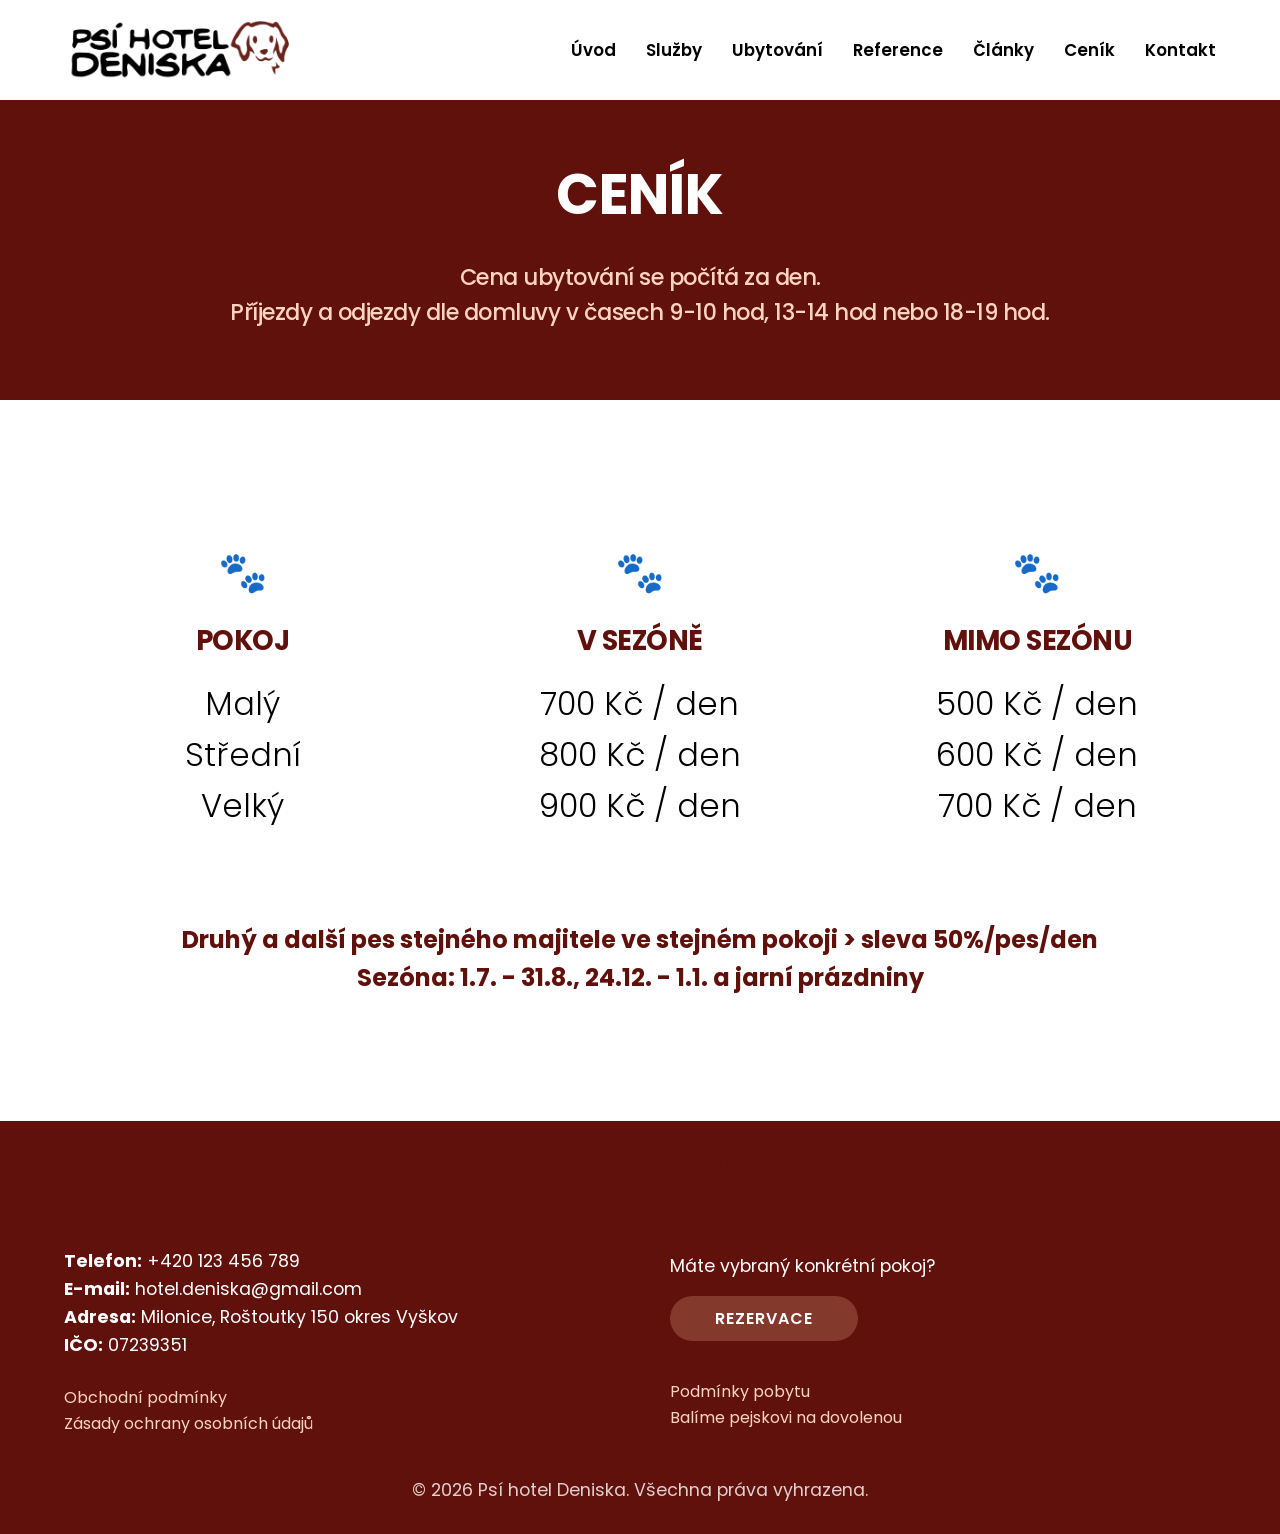
==== cenik.html @ 5210f663 "Add files via upload" ====
<!DOCTYPE html>
<html lang="cs">
<head>
    <meta charset="UTF-8">
    <meta name="viewport" content="width=device-width, initial-scale=1.0">
    <title>Psí hotel Deniska</title>
    <link rel="icon" type="image/x-icon" href="favicon.png">
    <link rel="preconnect" href="https://fonts.googleapis.com">
<link rel="preconnect" href="https://fonts.gstatic.com" crossorigin>
<link href="https://fonts.googleapis.com/css2?family=Poppins:ital,wght@0,100;0,200;0,300;0,400;0,500;0,600;0,700;0,800;0,900;1,100;1,200;1,300;1,400;1,500;1,600;1,700;1,800;1,900&display=swap" rel="stylesheet">
    
    <!-- Tvůj styl -->
    <link rel="stylesheet" href="style.css">
</head>
<body>

    <!-- HLAVIČKA S LOGEM A HAMBURGEREM -->
    <header class="main-header">
        <div class="container header-flex">
            <!-- Logo místo původního textového nadpisu -->
            <div class="logo">
                <a href="index.html"><img src="logo.png" alt="Psí hotel Deniska"></a>
            </div>
            
            <!-- Čisté CSS mobilní menu -->
            <input type="checkbox" id="menu-toggle">
            <label for="menu-toggle" class="hamburger-icon">
                <span></span>
                <span></span>
                <span></span>
            </label>

            <nav class="main-nav">
                <a href="index.html">Úvod</a>
                <a href="sluzby.html">Služby</a>
                <a href="ubytovani.html">Ubytování</a>
                <a href="reference.html">Reference</a>
                <a href="pomahame.html">Články</a>
                <a href="cenik.html">Ceník</a>
                <a href="kontakt.html">Kontakt</a>
            </nav>
        </div>
    </header>

    <!-- BANNER STRÁNKY -->
    <section class="page-banner">
        <div class="container">
            <h1>CENÍK</h1>
            <P class="subtitle">Cena ubytování se počítá za den.<br>

Příjezdy a odjezdy dle domluvy v časech

9-10 hod, 13-14 hod nebo 18-19 hod.</P>
        </div>
    </section>
    
    
    
     <section class="contact-info-sections">
        <div class="container grid-3" class="fifi">
            <div class="contact-card">
                <div class="paw-icon">🐾</div>
                <h3>POKOJ</h3>
                <h5 class="fifi">Malý<BR>Střední<br>Velký</h5>

            </div>
            <div class="contact-card">
                <div class="paw-icon">🐾</div>
            
                <h3>V SEZÓNĚ</h3>
                <h5>700 Kč / den<BR>800 Kč / den<br>900 Kč / den</h5>
            
            </div>
            <div class="contact-card">
                <div class="paw-icon">🐾</div>
            
            
                <h3>MIMO SEZÓNU</h3>
                <h5>500 Kč / den<BR>600 Kč / den<br>700 Kč / den</h5></div>
        </div>
        
    </section>
    <section class="page-banner3">
    <div class="container">
            <p><b>Druhý a další pes stejného majitele
ve stejném pokoji  >  
sleva 50%/pes/den<br>Sezóna: 1.7. - 31.8., 24.12. - 1.1. a jarní prázdniny</b></p>
        </div>
    </section>
    
    
    
    
    
    
    
    
    
    
    
    
    
    
    <!-- PATIČKA -->
    <footer class="main-footer">
        <div class="container">
            <h2>Rezervace a kontakt</h2>
            <div class="grid-2">
                <div class="footer-contacts">
                    <p><strong>Telefon:</strong> +420 123 456 789</p>
                    <p><strong>E-mail:</strong> hotel.deniska@gmail.com</p>
                    <p><strong>Adresa:</strong> Milonice, Roštoutky 150 okres Vyškov </p>
                    <p><strong>IČO:</strong> 07239351</p><br>
                    <a href="obchodni.html" class="podm">Obchodní podmínky</a><br>
                    <a href="zasady.html"class="podm">Zásady ochrany osobních údajů</a>
                </div>
                <div class="footer-info">
                    <p>Máte vybraný konkrétní pokoj?</p>
                    <a href="kontakt.html" class="btn">rezervace</a><br>
                    
                    <a href="podminky.html"class="podm">Podmínky pobytu</a><br>
                    <a href="balime.html"class="podm">Balíme pejskovi na dovolenou</a>
                </div>
            </div>
            <div class="copyright">
                <p>&copy; 2026 Psí hotel Deniska. Všechna práva vyhrazena.</p>
            </div>
        </div>
    </footer>


</body>
</html>
---- style.css ----
/* --- RESET A ZÁKLADNÍ NASTAVENÍ --- */
* {
	margin: 0;
	padding: 0;
	box-sizing: border-box;
}

body {
    /* Natvrdo nasazený font Poppins pro celý web */
	font-family: 'Poppins', sans-serif !important;
	background-color: #ffffff;
	color: #000;
	line-height: 1.6;
}

.container {
	width: 90%;
	max-width: 1200px;
	margin: 0 auto;
}

p {
	font-size: 1.1rem;
}

/* --- STRIKTNÍ DESIGN PRAVIDLA ZE ZADÁNÍ --- */
section {
	padding: 100px 0;
}

/* Absolutní zákaz jakýchkoli ohraničení, čar a rámečků */
*, *:before, *:after {
	border: none !important;
	outline: none !important;
}

/* --- TYPOGRAFIE S FONTEM POPPINS --- */
h1, h2, h3, .logo, .email-highlight-box a, .subtitle, .section-subtitle {
	font-family: 'Poppins', sans-serif !important;
	font-weight: 700 !important;
 /* Výrazné, tučné nadpisy */
	letter-spacing: -0.5px;
 /* Moderní užší vzhled u velkých nadpisů */;
}

h1 {
	font-size: 3.5rem;
	color: #FFF;
	margin-bottom: 20px;
	margin-top: +30px;
}

h2 {
	font-size: 2.8rem;
	color: #60110C;
 /* Tmavě vínová */
	margin-bottom: 50px;
	text-align: center;
}

h3 {
	font-size: 1.7rem;
	color: #60110C;
	margin-bottom: 15px;
}

.subtitle {
	font-size: 1.4rem;
	color: #ffd3c3;
	margin-bottom: 40px;
	font-weight: 500 !important;
}

.subtitle-slideshow {
	font-size: 1.4rem;
	color: #fff;
	margin-bottom: 40px;
	font-weight: 500 !important;
}

.section-subtitle {
	font-size: 1.3rem;
	color: #BC7C64;
	margin-bottom: 20px;
}

/* --- TLAČÍTKA A ODKAZY --- */
.btn {
	display: inline-block;
	background-color: #BC7C64;
	color: #FFF;
	padding: 16px 32px;
	text-decoration: none;
	font-weight: 600;
	border-radius: 50px;
 /* Zaoblený styl z letáků */
	text-transform: uppercase;
	letter-spacing: 1px;
	font-size: 0.9rem;
	transition: background-color 0.3s ease;
}

.btn:hover {
	background-color: #60110C;
}

.btn-slideshow {
	display: inline-block;
	background-color: #ffffff5b;
	color: #FFF;
	padding: 18px 36px;
	text-decoration: none;
	font-weight: 600;
	border-radius: 50px;
 /* Zaoblený styl z letáků */
	text-transform: uppercase;
	letter-spacing: 1px;
	font-size: 1.2rem;
	transition: background-color 0.3s ease;
}

.btn-slideshow:hover {
	background-color: #00000071;
}

/* --- FIXNÍ HLAVIČKA A NAVIGACE --- */
.main-header {
	background-color: #FFF;
	padding: 20px 0;
	position: fixed;
	top: 0;
	left: 0;
	width: 100%;
	z-index: 1000;
}

.header-flex {
	display: flex;
	justify-content: space-between;
	align-items: center;
}

.logo img {
	display: block;
	height: 60px;
	width: auto;
}

.main-nav {
	display: flex;
	align-items: center;
}

.main-nav a {
	color: #000;
	text-decoration: none;
	margin-left: 30px;
	font-weight: 600;
	font-size: 1.05rem;
	transition: color 0.3s ease;
}

.main-nav a:hover, 
.main-nav a.active {
	color: #BC7C64;
}

#menu-toggle {
	display: none;
}

.icon img {
	width: 40%;
	height: 40%;
	margin: 40px;
	object-fit: contain;
	overflow: hidden;
}

.btn {
	padding: 20px 45px;
	margin: 30px 0;
	font-size: larger;
}

.hamburger-icon {
	display: none;
	cursor: pointer;
	flex-direction: column;
	gap: 6px;
}

.hamburger-icon span {
	display: block;
	width: 30px;
	height: 3px;
	background-color: #60110C;
	transition: 0.3s ease;
}

/* --- ÚVODNÍ BANNERY (KOMPENZACE FIXNÍHO MENU) --- */
.hero-section {
	background-color: #60110C;
	padding: 250px 0 150px 0;
	text-align: center;
}

.hero-content {
	max-width: 800px;
	margin: 0 auto;
}

.page-banner {
	background-color: #60110C;
	padding-top: 120px;
	text-align: center;
	height: 400px;
}
.page-banner2 {
	background-color: #ffffff;
	text-align: center;
    height: 250px;
    margin-bottom: -100px;
}
.page-banner2 h1 {
    color: #60110C;
    margin-top: -50px;
    margin-bottom: -50px;
}
.page-banner2 p {
    color: #000;
    font-weight: 700;
    margin-top: 50px;
    margin-bottom: -100px;
    font-size: x-large;
}

.page-banner3 {
	background-color: #ffffff;
	text-align: center;
	height: 200px;
    color: #60110C;
    margin-bottom: 100px;
    margin-top: -150px;
    font-weight: 400;
}.page-banner3 p {
	background-color: #ffffff;
	text-align: center;
	height: 200px;
    color: #60110C;
    font-size: x-large;
    font-weight: 350;
}
/* --- GRIDS A STRUKTURY --- */
.grid-4 {
	display: grid;
	grid-template-columns: repeat(auto-fit, minmax(250px, 1fr));
	gap: 40px;
}

.grid-3 {
	display: grid;
	grid-template-columns: repeat(auto-fit, minmax(300px, 1fr));
	gap: 40px;
}

.grid-2 {
	display: grid;
	grid-template-columns: repeat(auto-fit, minmax(300px, 1fr));
	gap: 60px;
	align-items: center;
}

/* --- DETAILNÍ STRÁNKY SLUŽEB / KARTY --- */
.service-detail-section {
	background-color: #FFF;
}

.service-text {
	position: relative;
}

.service-number {
	display: block;
	font-size: 4rem;
	font-weight: 700;
	color: #BC7C64;
	opacity: 0.2;
	line-height: 1;
	margin-bottom: 10px;
}

.service-text h2 {
	text-align: left;
	margin-bottom: 25px;
}

.dlouhy {
	padding: 10% 15%;
	font-size: large;
}

.service-text p {
	color: #000;
	margin-bottom: 20px;
	font-size: 1.1rem;
	font-weight: 400;
}

.btn-large {
	margin: 20px 30px;
	padding: auto;
	height: auto;
	width: 30rem;
	align-items: center;
	border-radius: 15px;
	font-size: 1.5rem;
	text-wrap-mode: wrap;
	text-wrap-style: balance;
}

.btn-large3 {
	margin: 20px 30px;
	padding: auto;
	height: auto;
	width: 30rem;
	align-items: center;
	border-radius: 15px;
	font-size: 1.5rem;
	text-wrap-mode: wrap;
	text-wrap-style: balance;
    color: #60110C;
    background-color: #ffefe0;
}
.btn-large3:hover {
	margin: 20px 30px;
	height: auto;
	width: 30rem;
	align-items: center;
	border-radius: 15px;
	font-size: 1.5rem;
	text-wrap-mode: wrap;
	text-wrap-style: balance;
    color: #000;
    background-color: #BC7C64;
}

@media (max-width: 769px) {
	body {
		margin: 0;
	}

	.btn {
		background-color: #BC7C64;
		color: #fff;
		text-decoration: none;
		padding: 1rem 2rem;
		width: auto;
		height: auto;
		text-wrap-mode: wrap;
		text-wrap-style: balance;
		font-weight: 600;
		border-radius: 15px;
 /* Zaoblený styl z letáků */
		text-transform: uppercase;
		font-size: 1.2rem;
		letter-spacing: 1px;
		transition: background-color 0.3s ease;
	}
}

.card {
	background-color: #fff;
	padding: 30px;
	text-align: center;
}

.card-link {
	display: inline-block;
	margin-top: 15px;
	color: #BC7C64;
	text-decoration: none;
	font-weight: bold;
	text-transform: uppercase;
}

.card-link:hover {
	color: #60110C;
}

/* --- GRAFICKÉ BLOKY A STRÁNKA UBYTOVÁNÍ --- */
.room-category-section {
	padding: 100px 0;
}

.room-category-section.bg-dark {
	background-color: #60110C;
}

.category-intro {
	text-align: center;
	max-width: 700px;
	margin: -30px auto 60px auto;
	font-size: 1.2rem;
}

.room-block {
	margin-bottom: 80px;
}

.room-desc {
	font-size: 1.1rem;
	margin-bottom: 25px;
}

.image-gallery-grid {
	display: grid;
	grid-template-columns: repeat(auto-fit, minmax(280px, 1fr));
	gap: 20px;
	overflow: hidden;
	height: 400px;
}

.image-gallery-grid img {
	flex-shrink: 0;
	width: 380px;
	min-width: 100%;
	min-height: 100%;
	object-fit: cover;
}

.placeholder-graphic, .placeholder-graphic-alt, .placeholder-graphic-charity,
.gallery-img-placeholder, .gallery-img-placeholder-light {
	height: 400px;
	display: flex;
	justify-content: center;
	align-items: center;
	font-size: 1.5rem;
	border-radius: 12px;
}

.ref-graphic {
	color: #60110C;
}

h6 {
	color: #BC7C64;
	font-size: 1.7rem;
	margin: 3%;
}

@view-transition {
	navigation: auto;
}

.arrow:hover {
	width: 153px;
	transition: 0.2s;
	opacity: 100%;
}

.placeholder-graphic, .gallery-img-placeholder {
	background-color: #BC7C64;
	color: #FFF;
}

.placeholder-graphic-alt, .placeholder-graphic-charity {
	background-color: #60110C;
	color: #FFF;
}

.gallery-img-placeholder-light {
	background-color: #FFF;
	color: #60110C;
	height: 250px;
}

.gallery-img-placeholder {
	height: 250px;
}

.text-white {
	color: #FFF !important;
}

.text-terracotta {
	color: #BC7C64 !important;
}

/* --- STRÁNKA KONTAKT A REZERVACE --- */
.contact-info-section {
	background-color: #FFF;
	margin-top: -90px;
}

.contact-info-sections {
	background-color: #FFF;
	margin: 0;
}

.contact-card {
	text-align: center;
	padding: 40px 20px;
}

.contact-card1 {
	text-align: center;
	padding: 40px 20px;
}

.contact-card1 p {
	font-size: 1.7rem;
	font-weight: 600;
}

.contact-card1 a {
	font-size: 1.7rem;
	text-decoration: none;
	font-weight: 600;
}

.ref-card {
	text-align: center;
	padding: 40px 40px;
	border-radius: 3vh;
	background-color: #ffffff;
	box-shadow: 1vh 1vh 2vh  #0000005e;
}

.ref-card-index {
	text-align: center;
	padding: 40px 40px;
	align-self: auto;
	background-color: #ffffff;
	box-shadow: 1vh 1vh 2vh  #0000005e;
	height: 400px;
	justify-content: center;
	align-items: center;
	border-radius: 12px;
}

.ref-card img {
	border-radius: 2vh;
	width: 70%;
}

.paw-icon {
	font-size: 2.5rem;
	color: #ffffff;
	margin-bottom: 15px;
}

.contact-link-text {
	color: #000;
	text-decoration: none;
	font-weight: 600;
	font-size: 1.2rem;
	transition: color 0.3s ease;
}

.contact-link-text:hover {
	color: #BC7C64;
}

.reservation-guide-section {
	background-color: #FFF;
	padding-top: 0;
}

.reservation-box {
	max-width: 800px;
	margin: 0 auto;
	text-align: center;
}

.guide-lead {
	font-size: 1.25rem;
	margin-bottom: 25px;
}

/* Vínový e-mailový blok přesně z letáku */
.email-highlight-box {
	background-color: #60110C;
	padding: 22px 45px;
	display: inline-block;
	border-radius: 12px;
	margin-bottom: 50px;
}

.email-highlight-box a {
	color: #FFF;
	font-size: 1.9rem;
	text-decoration: none;
	letter-spacing: 0.5px;
}

.guide-content {
	text-align: left;
	max-width: 700px;
	margin: 0 auto;
}

.guide-content h3 {
	margin-bottom: 30px;
	text-align: center;
}

.reservation-list {
	list-style: none;
}

.reservation-list li {
	position: relative;
	padding-left: 35px;
	margin-bottom: 20px;
	font-size: 1.1rem;
}

.reservation-list li::before {
	content: "🐾";
	position: absolute;
	left: 0;
	top: 2px;
	color: #ffffff;
	font-size: 1.1rem;
}

.copyright {
	margin-top: 40px;
}

.podm {
	color: #ffd3c3;
	text-decoration: none;
}
/* --- PATIČKA --- */
.main-footer {
	background-color: #60110C;
	color: #FFF;
	padding: 4px 0 30px 0;
}

.main-footer .btn {
	margin-top: 15px;
	margin-bottom: 38px;
	padding: 10px 45px;
	font-size: medium;
	background-color: #bc7b6461;
}

.copyright {
	text-align: center;
	font-size: 0.9rem;
	opacity: 0.8;
}
¨
.fifi h5 {
    font-size: larger;
}

h5 {
    font-size: xx-large;
    font-weight: 300;
}



/* --- ANIMOVANÉ MOBILNÍ HAMBURGER MENU --- */
@media (max-width: 1268px) {
	section, .room-category-section {
		padding: 60px 0;
	}

	.hero-section {
		padding: 160px 0 60px 0;
	}

	.page-banner {
		padding: 140px 0 40px 0;
	}

	h1 {
		font-size: 2.5rem;
	}

	h2 {
		font-size: 2.2rem;
		margin-bottom: 30px;
	}

	.service-text h2, .service-number, .service-text, .category-intro {
		text-align: center;
	}

	.email-highlight-box {
		padding: 15px 20px;
		width: 100%;
	}

	.email-highlight-box a {
		font-size: 1.3rem;
	}

	.hamburger-icon {
		display: flex;
	}

	.main-nav {
		display: flex;
		flex-direction: column;
		width: 100%;
		background-color: #FFF;
		position: absolute;
		top: 100%;
		left: 0;
		padding: 0;
		max-height: 0;
		opacity: 0;
		overflow: hidden;
		visibility: hidden;
		transition: max-height 0.5s ease-in-out, opacity 0.4s ease-in-out, visibility 0.5s;
	}

	.main-nav a {
		margin: 15px 0;
		font-size: 1.2rem;
		width: 100%;
		text-align: center;
		margin-left: 0;
	}

	#menu-toggle:checked ~ .main-nav {
		max-height: 500px;
		opacity: 1;
		visibility: visible;
		padding: 20px 0;
	}

	#menu-toggle:checked ~ .hamburger-icon span:nth-child(1) {
		transform: rotate(45deg) translate(6px, 6px);
	}

	#menu-toggle:checked ~ .hamburger-icon span:nth-child(2) {
		opacity: 0;
	}

	#menu-toggle:checked ~ .hamburger-icon span:nth-child(3) {
		transform: rotate(-45deg) translate(6px, -7px);
	}
}

/* --- STYLY PRO REZERVAČNÍ FORMULÁŘ S KALKULAČKOU --- */
.form-section {
	background-color: #FFF;
}

.booking-form {
	max-width: 900px;
	margin: 0 auto;
}

/* Uspořádání prvků do čisté mřížky (2 sloupce na desktopu) */
.form-grid {
	display: grid;
	grid-template-columns: repeat(auto-fit, minmax(350px, 1fr));
	gap: 30px;
	margin-bottom: 50px;
}

.form-group {
	display: flex;
	flex-direction: column;
	gap: 8px;
}

.form-group label {
	font-size: 1rem;
	font-weight: 600;
	color: #60110C;
 /* Elegantní vínová pro popisky */;
}

/* Čistý design políček - ABSOLUTNĚ BEZ OHRANIČENÍ (border: none) */
.form-group input, 
.form-group select {
	font-family: 'Poppins', sans-serif !important;
	background-color: #FFF;
	box-shadow: 0 4px 20px rgba(96, 17, 12, 0.08);
 /* Velmi jemný vínový stín místo čáry pro definici tvaru */
	padding: 16px 20px;
	font-size: 1rem;
	color: #000;
	border-radius: 8px;
	transition: background-color 0.3s ease, color 0.3s ease, box-shadow 0.3s ease;
	-webkit-appearance: none;
 /* Odstranění šipek a defaultního vzhledu na iOS/Safari */
	-moz-appearance: none;
	appearance: none;
}



/* Zajištění bílé ikony kalendáře při aktivaci políčka */
.form-group input:focus::-webkit-calendar-picker-indicator {
	filter: invert(1);
}

/* BOX S DYNAMICKÝM VÝPOČTEM CENY */
.price-calculation-box {
	background-color: #60110C;
 /* Celobarevný vínový blok bez jakýchkoli čar */
	color: #FFF;
	padding: 40px;
	border-radius: 12px;
	text-align: center;
	margin-bottom: 50px;
}

.price-calculation-box h3 {
	color: #FFF !important;
	margin-bottom: 20px;
	font-size: 1.6rem;
}

.price-details {
	font-size: 1.1rem;
	margin-bottom: 20px;
}

.season-text {
	font-size: 0.95rem;
	margin-top: 5px;
	font-weight: 500;
}

.final-price {
	font-size: 2.2rem;
	font-weight: 700;
}

.final-price span {
	color: #BC7C64;
 /* Výsledná cena zvýrazněná terakotovou barvou */;
}

/* Vycentrování odesílacího tlačítka */
.center-text {
	text-align: center;
}

.booking-form .btn {
	cursor: pointer;
	padding: 30px;
	font-size: 1.5rem;
	font-family: 'Poppins', sans-serif !important;
}

/* RESPONZIVITA PRO MOBILNÍ TELEFONY */
@media (max-width: 768px) {
	body {
		margin: 0vw;
	}

	div {
		padding: +1vw;
	}

	.form-grid {
		grid-template-columns: 1fr;
 /* Na mobilu se políčka seřadí do jednoho sloupce pod sebe */
		gap: 20px;
	}

	.price-calculation-box {
		padding: 30px 20px;
	}

	.final-price {
		font-size: 1.8rem;
	}
}

/* Klasická políčka i standardní selecty bez ohraničení - vše pod sebou */
.form-field input, 
.form-field select {
	font-family: 'Poppins', sans-serif !important;
	background-color: #FFF !important;
 /* Výchozí bílé pozadí */
	box-shadow: 0 4px 20px rgba(96, 17, 12, 0.08) !important;
 /* Jemný stín místo čáry */
	padding: 16px 20px !important;
	font-size: 1rem !important;
	color: #000 !important;
	border-radius: 8px !important;
	border: none !important;
	width: 100% !important;
	display: block;
	transition: box-shadow 0.3s ease !important;
}

/* OPRAVA: Při aktivaci a psaní zůstane pozadí bílé a text černý */
.form-field input:focus, 
.form-field select:focus {
	background-color: #FFF !important;
 /* Držíme čistě bílou barvu */
	color: #000 !important;
 /* Text zůstává černý a skvěle čitelný */
	box-shadow: 0 4px 25px rgba(96, 17, 12, 0.18) !important;
 /* Pouze mírně zvýrazníme stín pro moderní efekt */;
}

/* Ikona kalendáře zůstane tmavá, aby byla na bílém pozadí vidět */
.form-field input:focus::-webkit-calendar-picker-indicator {
	filter: none !important;
}



/* --- Banner Slideshow Background Container --- */
.banner-slideshow {
	padding: 250px 0 150px 0;
	text-align: center;
	position: relative;
	width: 100%;
	overflow: hidden;
	background-color: #111;
 /* Fallback color */;
}

/* The permanent black opaque overlay sitting over the images */
.banner-slideshow::after {
	content: '';
	position: absolute;
	top: 0;
	left: 0;
	width: 100%;
	height: 100%;
	background-color: rgba(0, 0, 0, 0.5);
 /* 50% darkness - change to 0.7 for darker, 0.3 for lighter */
	z-index: 2;
	pointer-events: none;
}

/* Individual background slide layers */
.banner-slideshow .bg-slide {
	position: absolute;
	top: 0;
	left: 0;
	width: 100%;
	height: 100%;
	opacity: 0;
	background-size: cover;
	background-position: center;
	background-repeat: no-repeat;
	z-index: 1;
	animation: bannerFade 16s infinite ease-in-out;
 /* 16s total animation loop */;
}

/* Staggering the animation timing for 4 background images */
.banner-slideshow .bg-slide:nth-child(1) {
	animation-delay: 0s;
}

.banner-slideshow .bg-slide:nth-child(2) {
	animation-delay: 4s;
}

.banner-slideshow .bg-slide:nth-child(3) {
	animation-delay: 8s;
}

.banner-slideshow .bg-slide:nth-child(4) {
	animation-delay: 12s;
}

/* Crossfade loop calculations for 4 images */
@keyframes bannerFade {
	0% {opacity: 0;}

	6.25% {opacity: 1;}

	25% {opacity: 1;}

	31.25% {opacity: 0;}

	100% {opacity: 0;}
}

/* The actual text/content of your banner */
.banner-content {
	position: relative;
	z-index: 3;
 /* Places content cleanly above the background and dark overlay */
	height: 100%;
	display: flex;
	flex-direction: column;
	justify-content: center;
	align-items: center;
	color: #ffffff;
	text-align: center;
	padding: 20px;
}

.about-graphic {
	height: 400px;
	display: flex;
	justify-content: center;
	align-items: center;
	font-size: 1.5rem;
	border-radius: 12px;
	background-image: url("venek/hotel.jpeg");
	background-size: cover;
}
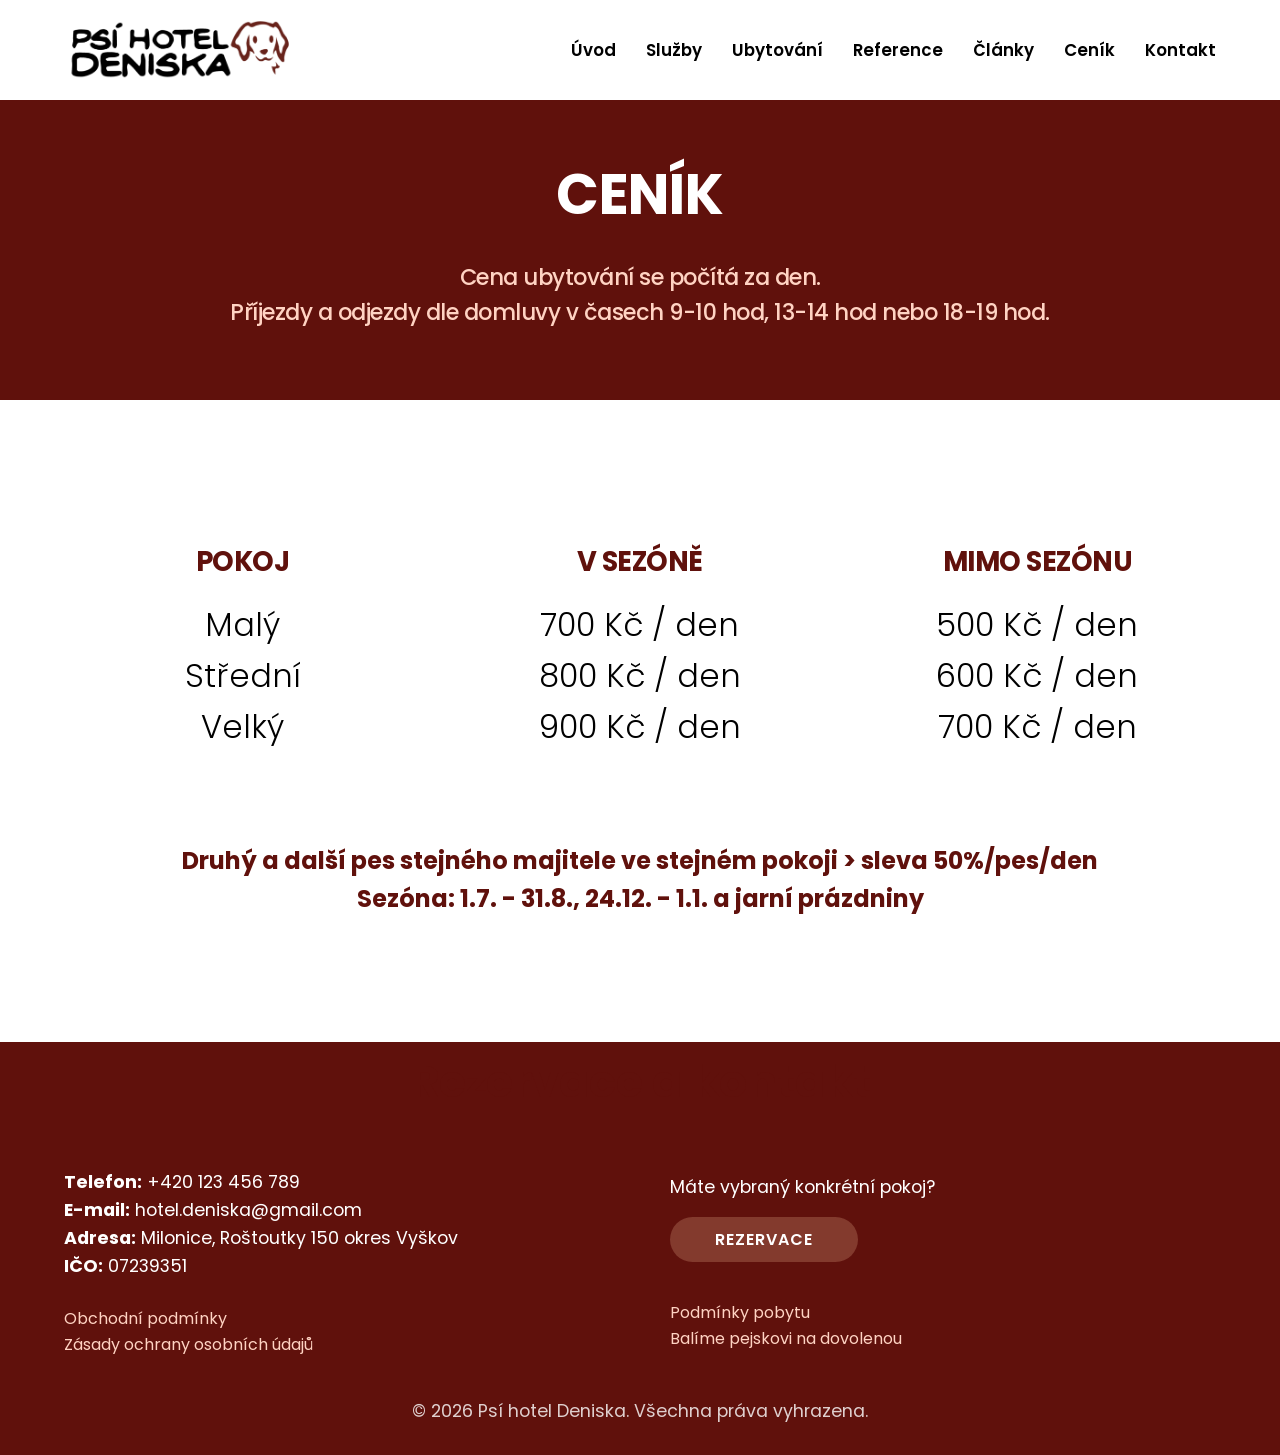
==== commit 72c6b5c0: "Update cenik.html oddelane tlapky" ====
--- a/cenik.html
+++ b/cenik.html
@@ -59,20 +59,17 @@
      <section class="contact-info-sections">
         <div class="container grid-3" class="fifi">
             <div class="contact-card">
-                <div class="paw-icon">🐾</div>
                 <h3>POKOJ</h3>
                 <h5 class="fifi">Malý<BR>Střední<br>Velký</h5>
 
             </div>
             <div class="contact-card">
-                <div class="paw-icon">🐾</div>
             
                 <h3>V SEZÓNĚ</h3>
                 <h5>700 Kč / den<BR>800 Kč / den<br>900 Kč / den</h5>
             
             </div>
             <div class="contact-card">
-                <div class="paw-icon">🐾</div>
             
             
                 <h3>MIMO SEZÓNU</h3>
@@ -130,4 +127,4 @@
 
 
 </body>
-</html>+</html>
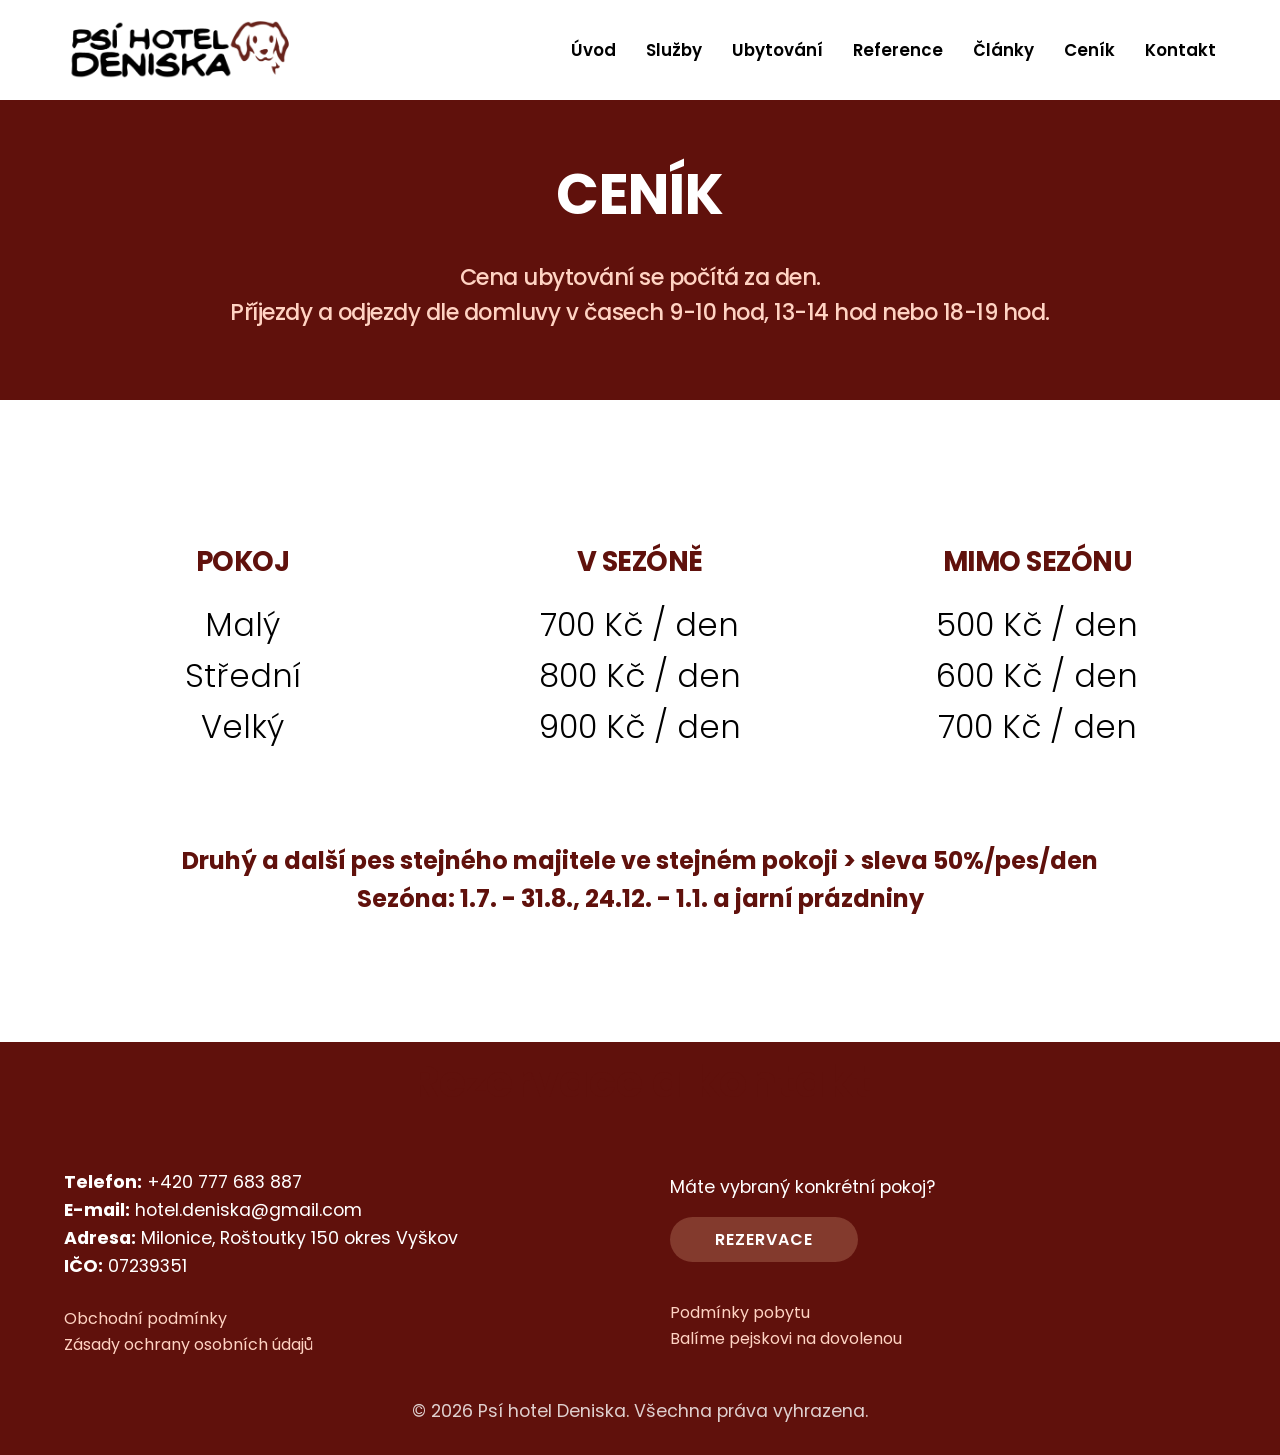
==== commit 7f2d34d2: "Add files via upload reupload" ====
--- a/cenik.html
+++ b/cenik.html
@@ -104,7 +104,7 @@
             <h2>Rezervace a kontakt</h2>
             <div class="grid-2">
                 <div class="footer-contacts">
-                    <p><strong>Telefon:</strong> +420 123 456 789</p>
+                    <p><strong>Telefon:</strong> +420 777 683 887</p>
                     <p><strong>E-mail:</strong> hotel.deniska@gmail.com</p>
                     <p><strong>Adresa:</strong> Milonice, Roštoutky 150 okres Vyškov </p>
                     <p><strong>IČO:</strong> 07239351</p><br>
--- a/style.css
+++ b/style.css
@@ -124,6 +124,16 @@
 }
 
 /* --- FIXNÍ HLAVIČKA A NAVIGACE --- */
+.main-header {
+	background-color: #FFF;
+	padding: 20px 0;
+	position: fixed;
+	top: 0;
+	left: 0;
+	width: 100%;
+	z-index: 1000;
+}
+
 .main-header {
 	background-color: #FFF;
 	padding: 20px 0;
@@ -671,6 +681,10 @@
 		padding: 60px 0;
 	}
 
+	.main-header{
+		height: 200px;
+	}
+
 	.hero-section {
 		padding: 160px 0 60px 0;
 	}
